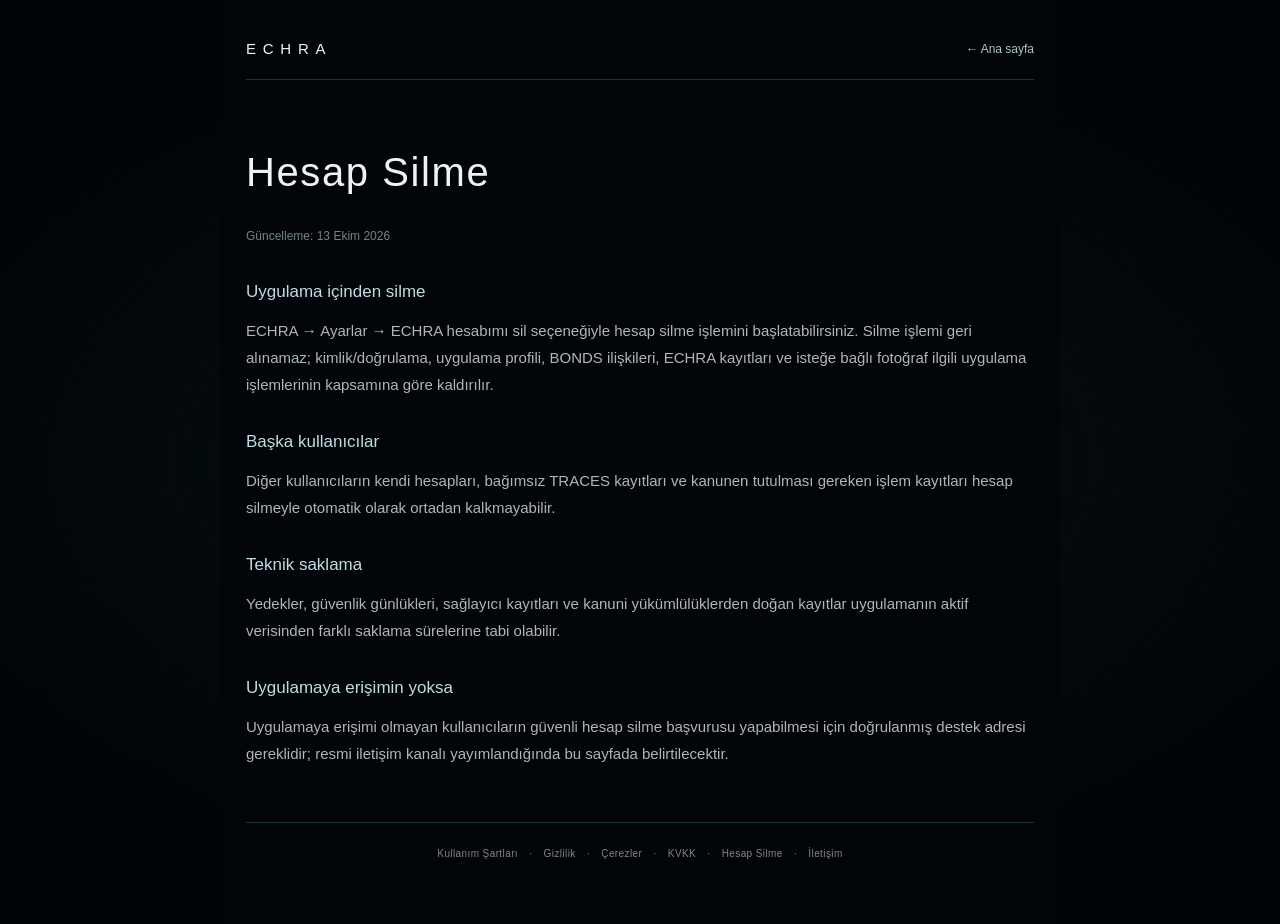
==== delete-account.html @ 5a06a52f "Launch standalone ECHRA landing site and legal disclosures" ====
<!doctype html><html lang="tr"><head><meta charset="utf-8"><meta name="viewport" content="width=device-width,initial-scale=1"><meta name="theme-color" content="#020507"><meta name="robots" content="index,follow"><title>Hesap Silme — ECHRA</title><link rel="icon" href="/echra-logo.png" type="image/png"><link rel="stylesheet" href="/style.css"></head><body><main class="legal-page"><div class="legal-head"><a class="legal-brand" href="/">ECHRA</a><a href="/">← Ana sayfa</a></div><h1>Hesap Silme</h1><p style="font-size:12px;color:#6f858b">Güncelleme: 13 Ekim 2026</p><section><h2>Uygulama içinden silme</h2><p>ECHRA → Ayarlar → ECHRA hesabımı sil seçeneğiyle hesap silme işlemini başlatabilirsiniz. Silme işlemi geri alınamaz; kimlik/doğrulama, uygulama profili, BONDS ilişkileri, ECHRA kayıtları ve isteğe bağlı fotoğraf ilgili uygulama işlemlerinin kapsamına göre kaldırılır.</p></section>
<section><h2>Başka kullanıcılar</h2><p>Diğer kullanıcıların kendi hesapları, bağımsız TRACES kayıtları ve kanunen tutulması gereken işlem kayıtları hesap silmeyle otomatik olarak ortadan kalkmayabilir.</p></section>
<section><h2>Teknik saklama</h2><p>Yedekler, güvenlik günlükleri, sağlayıcı kayıtları ve kanuni yükümlülüklerden doğan kayıtlar uygulamanın aktif verisinden farklı saklama sürelerine tabi olabilir.</p></section>
<section><h2>Uygulamaya erişimin yoksa</h2><p>Uygulamaya erişimi olmayan kullanıcıların güvenli hesap silme başvurusu yapabilmesi için doğrulanmış destek adresi gereklidir; resmi iletişim kanalı yayımlandığında bu sayfada belirtilecektir.</p></section>
<footer><nav aria-label="Yasal bilgiler"><a href="/terms.html">Kullanım Şartları</a> · <a href="/privacy.html">Gizlilik</a> · <a href="/cookies.html">Çerezler</a> · <a href="/kvkk.html">KVKK</a> · <a href="/delete-account.html">Hesap Silme</a> · <a href="/support.html">İletişim</a></nav></footer></main></body></html>
---- style.css ----
:root{color-scheme:dark;--bg:#010406;--ink:#eef3f5;--muted:#899a9f;--cyan:#02ddec}
*{box-sizing:border-box}
html,body{margin:0;min-height:100%;background:#010406;color:var(--ink);font-family:-apple-system,BlinkMacSystemFont,"Helvetica Neue",Arial,sans-serif}
body{background:radial-gradient(ellipse 31rem 28rem at 50% 42%,rgba(1,174,195,.16),transparent 80%),radial-gradient(ellipse 70rem 40rem at 50% 50%,#051016 0%,transparent 68%),#010406}
a{color:inherit}
.home{min-height:100svh;display:flex;flex-direction:column;align-items:center;position:relative;isolation:isolate;padding:2rem 1rem 1.25rem}
.home::before{content:"";position:absolute;z-index:-1;inset:6% 14% 9%;pointer-events:none;border-radius:50%;background:repeating-radial-gradient(circle at 50% 40%,transparent 0,transparent 120px,rgba(0,214,229,.025) 121px,transparent 123px);opacity:.7}
.hero{width:100%;min-height:calc(100svh - 5rem);display:flex;flex-direction:column;align-items:center;justify-content:center;text-align:center}
.logo-wrap{width:min(66vw,490px);position:relative;filter:drop-shadow(0 0 26px rgba(0,212,232,.11))}
.logo-wrap::before{content:"";position:absolute;inset:16%;border-radius:50%;background:radial-gradient(circle,rgba(0,220,236,.10),transparent 68%);filter:blur(30px)}
.logo{width:100%;height:auto;display:block;position:relative}
h1{font-size:clamp(1.2rem,2.2vw,2rem);font-weight:300;letter-spacing:.27em;margin:-4.8rem 0 0;color:#eef2f4;line-height:1.6}
.stores{display:flex;flex-wrap:wrap;gap:1.2rem;justify-content:center;margin-top:4.4rem}
.store{display:flex;gap:.65rem;align-items:center;justify-content:center;min-width:185px;min-height:61px;padding:.8rem 1.05rem;border-radius:11px;border:1px solid rgba(67,158,173,.50);background:rgba(0,3,5,.5);box-shadow:0 0 25px rgba(0,181,205,.05);color:#f2f7f7;user-select:none}
.store svg{width:27px;height:27px}.store span{display:flex;flex-direction:column;align-items:flex-start;gap:2px}.store small{font-size:11px;color:#9bb2b8}.store strong{font-weight:500;font-size:17px}
.store.disabled{cursor:default;opacity:.79}
footer{margin-top:auto;text-align:center;width:100%}
footer nav{display:flex;flex-wrap:wrap;align-items:center;justify-content:center;column-gap:.7rem;row-gap:.45rem;font-size:10px;letter-spacing:.04em;color:#7b898e}
footer a{text-decoration:none}footer a:hover{color:#d1e8ed}
.legal-page{min-height:100svh;max-width:840px;padding:40px 26px 65px;margin:0 auto;background:#020508}
.legal-head{display:flex;justify-content:space-between;align-items:center;gap:12px;border-bottom:1px solid #1e343b;padding-bottom:22px}
.legal-brand{letter-spacing:.45em;text-decoration:none;font-size:15px}
.legal-head a:last-child{text-decoration:none;font-size:12px;color:#a6c6ce}
.legal-page h1{margin:60px 0 22px;font-size:clamp(28px,4vw,40px);letter-spacing:.04em}
.legal-page h2{font-size:17px;color:#bedde2;font-weight:500;margin:34px 0 8px}
.legal-page p,.legal-page li{font-size:15px;line-height:1.8;color:#a9b8bf}
.legal-page p strong{color:#edf3f5}
.legal-note{background:#0c161c;border-left:2px solid #1f7a88;padding:14px 18px;margin:25px 0}
.legal-page footer{margin-top:55px;border-top:1px solid #1e343b;padding-top:25px}
@media(max-width:650px){.home{padding:10vh 14px 18px}.hero{min-height:70svh}.logo-wrap{width:min(90vw,470px)}h1{margin:-3.5rem 0 0;font-size:clamp(18px,4.2vw,26px);letter-spacing:.12em}.stores{margin-top:3rem;gap:9px}.store{min-width:155px;min-height:55px;padding:.7rem}.store strong{font-size:14px}.store small{font-size:10px}footer nav{font-size:9px;column-gap:6px}.legal-page{padding:25px 18px}}
@media(prefers-reduced-motion:no-preference){.logo-wrap{animation:glow 9s ease-in-out infinite}@keyframes glow{0%,100%{filter:drop-shadow(0 0 20px rgba(0,210,232,.08))}50%{filter:drop-shadow(0 0 34px rgba(0,210,232,.19))}}}
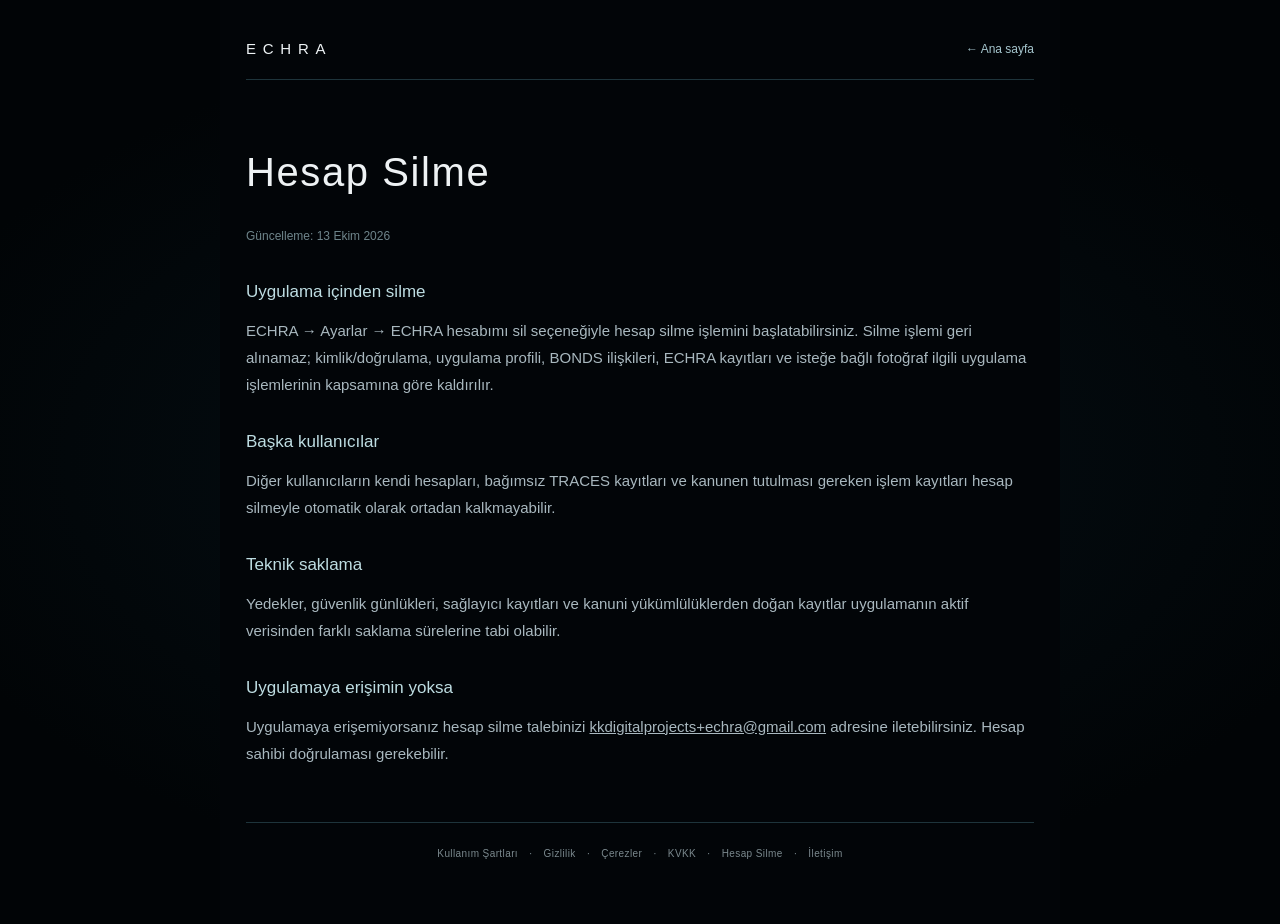
==== commit 47be17d3: "Publish verified Gmail support address across ECHRA legal contact pages" ====
--- a/delete-account.html
+++ b/delete-account.html
@@ -1,5 +1,5 @@
 <!doctype html><html lang="tr"><head><meta charset="utf-8"><meta name="viewport" content="width=device-width,initial-scale=1"><meta name="theme-color" content="#020507"><meta name="robots" content="index,follow"><title>Hesap Silme — ECHRA</title><link rel="icon" href="/echra-logo.png" type="image/png"><link rel="stylesheet" href="/style.css"></head><body><main class="legal-page"><div class="legal-head"><a class="legal-brand" href="/">ECHRA</a><a href="/">← Ana sayfa</a></div><h1>Hesap Silme</h1><p style="font-size:12px;color:#6f858b">Güncelleme: 13 Ekim 2026</p><section><h2>Uygulama içinden silme</h2><p>ECHRA → Ayarlar → ECHRA hesabımı sil seçeneğiyle hesap silme işlemini başlatabilirsiniz. Silme işlemi geri alınamaz; kimlik/doğrulama, uygulama profili, BONDS ilişkileri, ECHRA kayıtları ve isteğe bağlı fotoğraf ilgili uygulama işlemlerinin kapsamına göre kaldırılır.</p></section>
 <section><h2>Başka kullanıcılar</h2><p>Diğer kullanıcıların kendi hesapları, bağımsız TRACES kayıtları ve kanunen tutulması gereken işlem kayıtları hesap silmeyle otomatik olarak ortadan kalkmayabilir.</p></section>
 <section><h2>Teknik saklama</h2><p>Yedekler, güvenlik günlükleri, sağlayıcı kayıtları ve kanuni yükümlülüklerden doğan kayıtlar uygulamanın aktif verisinden farklı saklama sürelerine tabi olabilir.</p></section>
-<section><h2>Uygulamaya erişimin yoksa</h2><p>Uygulamaya erişimi olmayan kullanıcıların güvenli hesap silme başvurusu yapabilmesi için doğrulanmış destek adresi gereklidir; resmi iletişim kanalı yayımlandığında bu sayfada belirtilecektir.</p></section>
+<section><h2>Uygulamaya erişimin yoksa</h2><p>Uygulamaya erişemiyorsanız hesap silme talebinizi <a href="mailto:kkdigitalprojects+echra@gmail.com">kkdigitalprojects+echra@gmail.com</a> adresine iletebilirsiniz. Hesap sahibi doğrulaması gerekebilir.</p></section>
 <footer><nav aria-label="Yasal bilgiler"><a href="/terms.html">Kullanım Şartları</a> · <a href="/privacy.html">Gizlilik</a> · <a href="/cookies.html">Çerezler</a> · <a href="/kvkk.html">KVKK</a> · <a href="/delete-account.html">Hesap Silme</a> · <a href="/support.html">İletişim</a></nav></footer></main></body></html>
